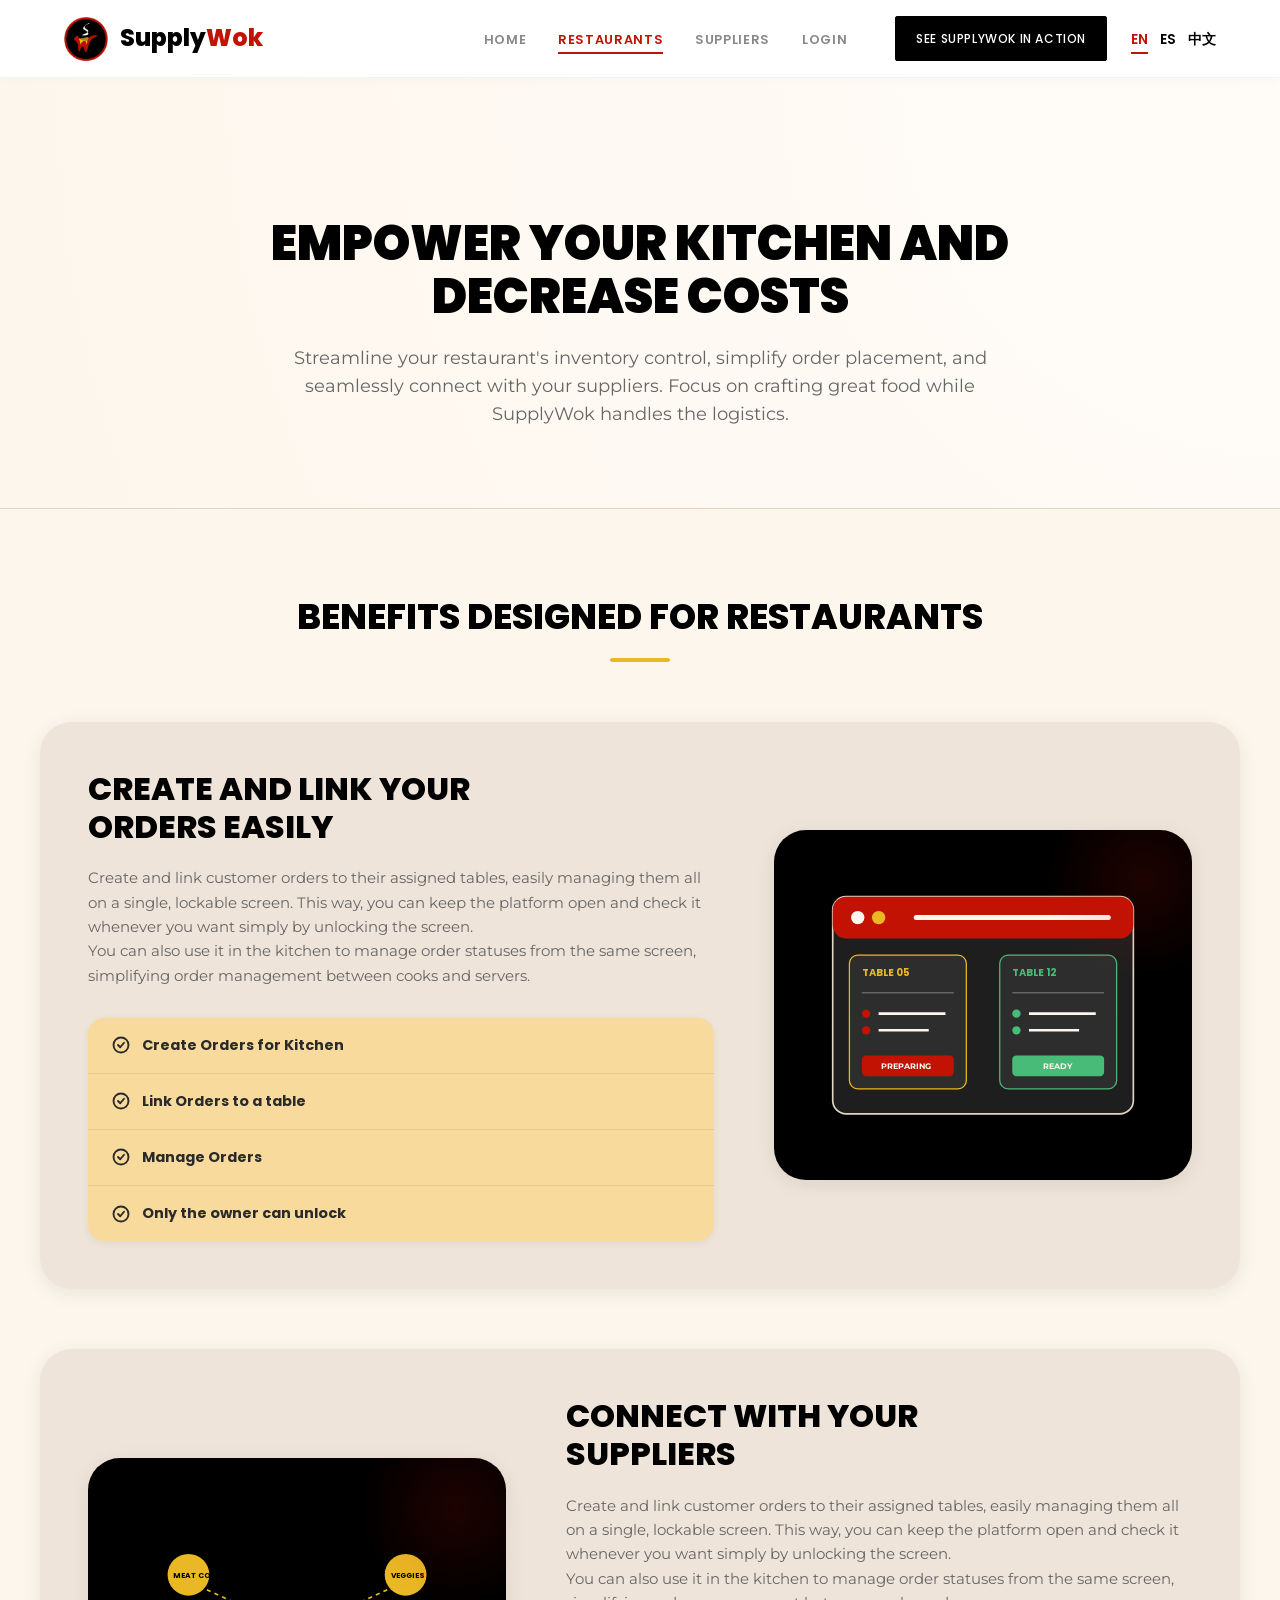
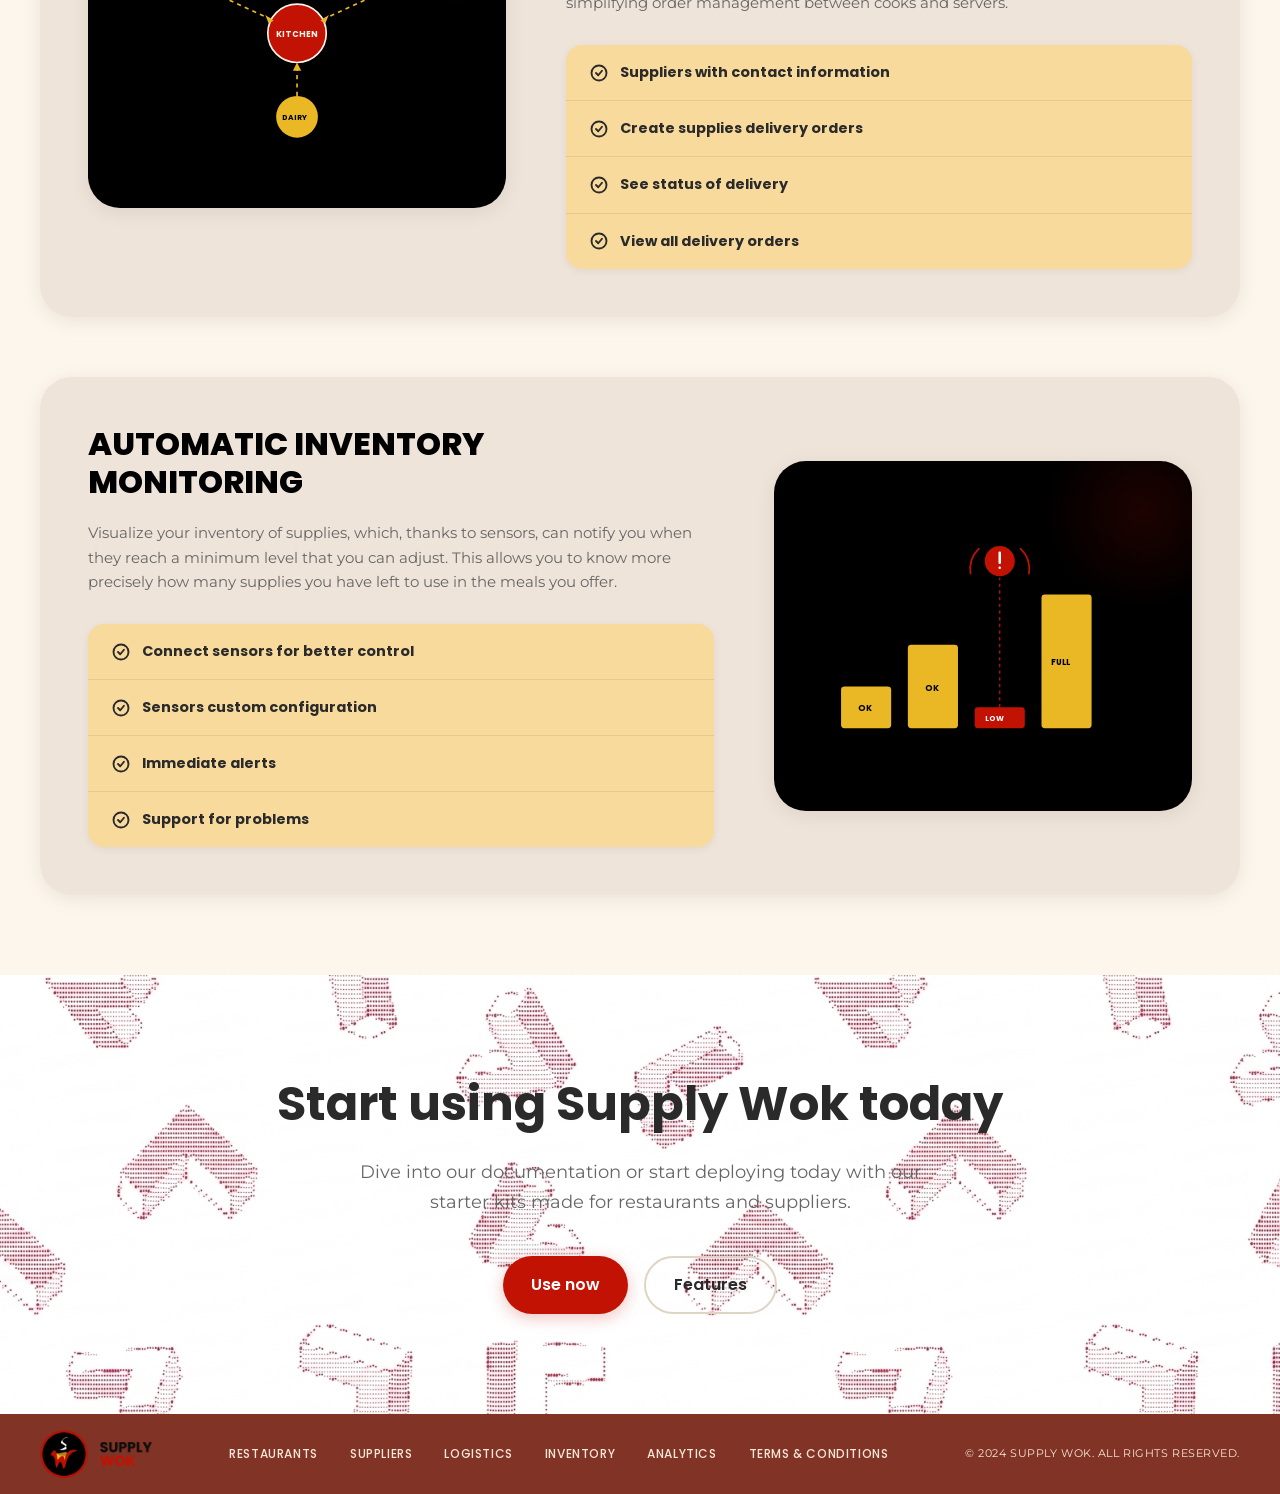
==== assets/pages/restaurants.html @ 43b3a289 "refactor: remove unused stylesheets and terms page for cleanup." ====
<!DOCTYPE html>
<html lang="es">

<head>
    <meta charset="UTF-8">
    <meta name="viewport" content="width=device-width, initial-scale=1.0">
    <title data-i18n="rest_meta_title">Beneficios para Restaurantes | SupplyWok</title>
    <meta name="description" data-i18n-content="rest_meta_desc"
        content="Descubre cómo SupplyWok optimiza las operaciones de cocina, gestiona el inventario y coordina proveedores.">
    <meta name="keywords" content="restaurantes, abastecimiento, inventario, IoT, operaciones, cocina">
    <meta name="author" content="Aurora">
    
    <!-- CSS Stylesheets -->
    <link rel="stylesheet" href="../styles/main.css">
    <link rel="stylesheet" href="../styles/navbar.css">
    <link rel="stylesheet" href="../styles/benefits.css">
</head>

<body>

    <header class="header">
        <div class="header-container">
            <a href="../../index.html" class="header-logo">
                <img src="../images/supplywok-logo.png" alt="SupplyWok Logo" class="header-logo-img">
                <span class="header-logo-text">Supply<span class="header-logo-highlight">Wok</span></span>
            </a>

            <button class="header-toggle" aria-label="Abrir menú" aria-expanded="false">
                <span class="hamburger"></span>
            </button>

            <nav class="header-nav" role="navigation">
                <div class="header-nav-left">
                    <ul class="header-menu">
                        <li><a href="../../index.html" class="header-link header-link--grey"
                                data-i18n="nav_features">HOME</a></li>
                        <li><a href="restaurants.html" class="header-link header-link--active"
                                data-i18n="nav_restaurants">RESTAURANTS</a></li>
                        <li><a href="suppliers.html" class="header-link header-link--grey"
                                data-i18n="nav_suppliers">SUPPLIERS</a></li>
                        <li><a href="../../index.html#login" class="header-link header-link--grey" data-i18n="nav_login">LOGIN</a>
                        </li>
                    </ul>
                </div>

                <div class="header-nav-right">
                    <div class="header-cta">
                        <a href="" class="header-cta-btn" data-i18n="nav_cta">SEE SUPPLYWOK IN ACTION</a>
                    </div>
                    <ul class="header-lang">
                        <li><button class="header-lang-btn header-lang-btn--active">EN</button></li>
                        <li><button class="header-lang-btn">ES</button></li>
                        <li><button class="header-lang-btn">中文</button></li>
                    </ul>
                </div>
            </nav>
        </div>
    </header>

    <main>
        <!-- Hero Section -->
        <section class="benefits-hero">
            <div class="benefits-hero-container">
                <h1 class="benefits-hero-title" data-i18n="rest_hero_title">EMPODERA TU COCINA Y REDUCE COSTOS</h1>
                <p class="benefits-hero-desc" data-i18n="rest_hero_desc">
                    Agiliza el control de inventario de tu restaurante, simplifica la creación de pedidos y conéctate sin problemas con tus proveedores. Concéntrate en cocinar mientras SupplyWok maneja la logística.
                </p>
            </div>
        </section>

        <!-- Benefits Details -->
        <section class="benefits-section">
            <div class="benefits-container">
                <h2 class="benefits-section-title" data-i18n="benefits_title_rest">Beneficios diseñados para Restaurantes</h2>
                
                <div class="benefits-layout">
                    <!-- Benefit 1: Orders -->
                    <div class="benefit-row">
                        <div class="benefit-info">
                            <h3 data-i18n-html="uses_1_title">CREA Y VINCULA TUS<br>PEDIDOS FÁCILMENTE</h3>
                            <p data-i18n-html="uses_1_desc">
                                Crea y vincula pedidos de clientes a sus mesas asignadas, gestionándolos todos en una pantalla única y bloqueable. De esta manera, puedes mantener la plataforma abierta y revisarla cuando quieras simplemente desbloqueando la pantalla.<br>También puedes usarla en la cocina para gestionar estados de pedidos, simplificando la gestión entre cocineros y meseros.
                            </p>
                            
                            <ul class="benefit-details-list">
                                <li>
                                    <svg class="benefit-details-icon" viewBox="0 0 24 24">
                                        <circle cx="12" cy="12" r="10" />
                                        <path d="M8 12l3 3 5-6" />
                                    </svg>
                                    <span data-i18n="uses_1_li_1">Crea Pedidos para Cocina</span>
                                </li>
                                <li>
                                    <svg class="benefit-details-icon" viewBox="0 0 24 24">
                                        <circle cx="12" cy="12" r="10" />
                                        <path d="M8 12l3 3 5-6" />
                                    </svg>
                                    <span data-i18n="uses_1_li_2">Vincula Pedidos a una mesa</span>
                                </li>
                                <li>
                                    <svg class="benefit-details-icon" viewBox="0 0 24 24">
                                        <circle cx="12" cy="12" r="10" />
                                        <path d="M8 12l3 3 5-6" />
                                    </svg>
                                    <span data-i18n="uses_1_li_3">Gestiona Pedidos</span>
                                </li>
                                <li>
                                    <svg class="benefit-details-icon" viewBox="0 0 24 24">
                                        <circle cx="12" cy="12" r="10" />
                                        <path d="M8 12l3 3 5-6" />
                                    </svg>
                                    <span data-i18n="uses_1_li_4">Solo el dueño puede desbloquear</span>
                                </li>
                            </ul>
                        </div>
                        <div class="benefit-visual">
                            <!-- Premium SVG Graphic: Orders dashboard -->
                            <svg width="80%" height="80%" viewBox="0 0 400 300" fill="none" xmlns="http://www.w3.org/2000/svg" style="max-width: 350px;">
                                <rect x="20" y="20" width="360" height="260" rx="16" fill="#1e1e1e" stroke="#e0d5c5" stroke-width="2"/>
                                <rect x="20" y="20" width="360" height="50" rx="16" fill="#C21204" />
                                <circle cx="50" cy="45" r="8" fill="#FDF6EC"/>
                                <circle cx="75" cy="45" r="8" fill="#E9B824"/>
                                <line x1="120" y1="45" x2="350" y2="45" stroke="#FDF6EC" stroke-width="6" stroke-linecap="round"/>
                                
                                <!-- Ticket 1 -->
                                <rect x="40" y="90" width="140" height="160" rx="10" fill="#2d2d2d" stroke="#E9B824" stroke-width="1.5"/>
                                <text x="55" y="115" fill="#E9B824" font-family="Poppins" font-size="12" font-weight="bold">TABLE 05</text>
                                <line x1="55" y1="135" x2="165" y2="135" stroke="#666" stroke-width="2"/>
                                <circle cx="60" cy="160" r="5" fill="#C21204"/>
                                <line x1="75" y1="160" x2="155" y2="160" stroke="#FDF6EC" stroke-width="3"/>
                                <circle cx="60" cy="180" r="5" fill="#C21204"/>
                                <line x1="75" y1="180" x2="135" y2="180" stroke="#FDF6EC" stroke-width="3"/>
                                <rect x="55" y="210" width="110" height="25" rx="5" fill="#C21204" />
                                <text x="78" y="226" fill="#FDF6EC" font-family="Montserrat" font-size="10" font-weight="bold">PREPARING</text>
                                
                                <!-- Ticket 2 -->
                                <rect x="220" y="90" width="140" height="160" rx="10" fill="#2d2d2d" stroke="#48BB78" stroke-width="1.5"/>
                                <text x="235" y="115" fill="#48BB78" font-family="Poppins" font-size="12" font-weight="bold">TABLE 12</text>
                                <line x1="235" y1="135" x2="345" y2="135" stroke="#666" stroke-width="2"/>
                                <circle cx="240" cy="160" r="5" fill="#48BB78"/>
                                <line x1="255" y1="160" x2="335" y2="160" stroke="#FDF6EC" stroke-width="3"/>
                                <circle cx="240" cy="180" r="5" fill="#48BB78"/>
                                <line x1="255" y1="180" x2="315" y2="180" stroke="#FDF6EC" stroke-width="3"/>
                                <rect x="235" y="210" width="110" height="25" rx="5" fill="#48BB78" />
                                <text x="272" y="226" fill="#FDF6EC" font-family="Montserrat" font-size="10" font-weight="bold">READY</text>
                            </svg>
                        </div>
                    </div>

                    <!-- Benefit 2: Suppliers -->
                    <div class="benefit-row">
                        <div class="benefit-info">
                            <h3 data-i18n-html="uses_2_title">CONECTA CON TUS<br>PROVEEDORES</h3>
                            <p data-i18n-html="uses_2_desc">
                                Crea y vincula pedidos de clientes a sus mesas asignadas, gestionándolos todos en una pantalla única y bloqueable. De esta manera, puedes mantener la plataforma abierta y revisarla cuando quieras simplemente desbloqueando la pantalla.<br>También puedes usarla en la cocina para gestionar estados de pedidos, simplificando la gestión entre cocineros y meseros.
                            </p>
                            
                            <ul class="benefit-details-list">
                                <li>
                                    <svg class="benefit-details-icon" viewBox="0 0 24 24">
                                        <circle cx="12" cy="12" r="10" />
                                        <path d="M8 12l3 3 5-6" />
                                    </svg>
                                    <span data-i18n="uses_2_li_1">Proveedores con información de contacto</span>
                                </li>
                                <li>
                                    <svg class="benefit-details-icon" viewBox="0 0 24 24">
                                        <circle cx="12" cy="12" r="10" />
                                        <path d="M8 12l3 3 5-6" />
                                    </svg>
                                    <span data-i18n="uses_2_li_2">Crea pedidos de entrega de suministros</span>
                                </li>
                                <li>
                                    <svg class="benefit-details-icon" viewBox="0 0 24 24">
                                        <circle cx="12" cy="12" r="10" />
                                        <path d="M8 12l3 3 5-6" />
                                    </svg>
                                    <span data-i18n="uses_2_li_3">Ver estado de la entrega</span>
                                </li>
                                <li>
                                    <svg class="benefit-details-icon" viewBox="0 0 24 24">
                                        <circle cx="12" cy="12" r="10" />
                                        <path d="M8 12l3 3 5-6" />
                                    </svg>
                                    <span data-i18n="uses_2_li_4">Ver todos los pedidos de entrega</span>
                                </li>
                            </ul>
                        </div>
                        <div class="benefit-visual">
                            <!-- Premium SVG Graphic: Suppliers connection -->
                            <svg width="80%" height="80%" viewBox="0 0 400 300" fill="none" xmlns="http://www.w3.org/2000/svg" style="max-width: 350px;">
                                <!-- Central Hub (Restaurant) -->
                                <circle cx="200" cy="150" r="35" fill="#C21204" stroke="#FDF6EC" stroke-width="2"/>
                                <text x="175" y="154" fill="#FDF6EC" font-family="Poppins" font-size="10" font-weight="bold">KITCHEN</text>
                                
                                <!-- Supplier Node 1 -->
                                <circle cx="70" cy="80" r="25" fill="#E9B824" />
                                <text x="52" y="84" fill="#000" font-family="Poppins" font-size="9" font-weight="bold">MEAT CO</text>
                                
                                <!-- Supplier Node 2 -->
                                <circle cx="330" cy="80" r="25" fill="#E9B824" />
                                <text x="312" y="84" fill="#000" font-family="Poppins" font-size="9" font-weight="bold">VEGGIES</text>
                                
                                <!-- Supplier Node 3 -->
                                <circle cx="200" cy="250" r="25" fill="#E9B824" />
                                <text x="182" y="254" fill="#000" font-family="Poppins" font-size="9" font-weight="bold">DAIRY</text>
                                
                                <!-- Connections -->
                                <path d="M92 98 L170 134" stroke="#E9B824" stroke-dasharray="5 5" stroke-width="2" />
                                <path d="M308 98 L230 134" stroke="#E9B824" stroke-dasharray="5 5" stroke-width="2" />
                                <path d="M200 225 L200 185" stroke="#E9B824" stroke-dasharray="5 5" stroke-width="2" />
                                
                                <!-- Arrows indicating delivery -->
                                <polygon points="172,135 162,128 166,138" fill="#E9B824" />
                                <polygon points="228,135 238,128 234,138" fill="#E9B824" />
                                <polygon points="200,185 195,195 205,195" fill="#E9B824" />
                            </svg>
                        </div>
                    </div>

                    <!-- Benefit 3: Inventory -->
                    <div class="benefit-row">
                        <div class="benefit-info">
                            <h3 data-i18n-html="uses_3_title">MONITOREO AUTOMÁTICO<br>DE INVENTARIO</h3>
                            <p data-i18n-html="uses_3_desc">
                                Visualiza tu inventario de suministros, el cual, gracias a sensores, puede notificarte cuando alcanzan un nivel mínimo que puedes ajustar. Esto te permite saber con mayor precisión cuántos suministros te quedan para usar en las comidas que ofreces.
                            </p>
                            
                            <ul class="benefit-details-list">
                                <li>
                                    <svg class="benefit-details-icon" viewBox="0 0 24 24">
                                        <circle cx="12" cy="12" r="10" />
                                        <path d="M8 12l3 3 5-6" />
                                    </svg>
                                    <span data-i18n="uses_3_li_1">Conecta sensores para un mejor control</span>
                                </li>
                                <li>
                                    <svg class="benefit-details-icon" viewBox="0 0 24 24">
                                        <circle cx="12" cy="12" r="10" />
                                        <path d="M8 12l3 3 5-6" />
                                    </svg>
                                    <span data-i18n="uses_3_li_2">Configuración personalizada de sensores</span>
                                </li>
                                <li>
                                    <svg class="benefit-details-icon" viewBox="0 0 24 24">
                                        <circle cx="12" cy="12" r="10" />
                                        <path d="M8 12l3 3 5-6" />
                                    </svg>
                                    <span data-i18n="uses_3_li_3">Alertas inmediatas</span>
                                </li>
                                <li>
                                    <svg class="benefit-details-icon" viewBox="0 0 24 24">
                                        <circle cx="12" cy="12" r="10" />
                                        <path d="M8 12l3 3 5-6" />
                                    </svg>
                                    <span data-i18n="uses_3_li_4">Soporte para problemas</span>
                                </li>
                            </ul>
                        </div>
                        <div class="benefit-visual">
                            <!-- Premium SVG Graphic: Sensors / Inventory tracking -->
                            <svg width="80%" height="80%" viewBox="0 0 400 300" fill="none" xmlns="http://www.w3.org/2000/svg" style="max-width: 350px;">
                                <!-- Inventory Level Chart -->
                                <rect x="30" y="210" width="60" height="50" rx="4" fill="#E9B824"/>
                                <text x="50" y="240" fill="#000" font-family="Poppins" font-size="10" font-weight="bold">OK</text>
                                
                                <rect x="110" y="160" width="60" height="100" rx="4" fill="#E9B824"/>
                                <text x="130" y="215" fill="#000" font-family="Poppins" font-size="10" font-weight="bold">OK</text>
                                
                                <rect x="190" y="235" width="60" height="25" rx="4" fill="#C21204"/>
                                <text x="202" y="252" fill="#fff" font-family="Poppins" font-size="9" font-weight="bold">LOW</text>
                                
                                <rect x="270" y="100" width="60" height="160" rx="4" fill="#E9B824"/>
                                <text x="282" y="185" fill="#000" font-family="Poppins" font-size="10" font-weight="bold">FULL</text>
                                
                                <!-- Sensor Alert Trigger -->
                                <circle cx="220" cy="60" r="18" fill="#C21204" />
                                <path d="M220 50v12M220 68h.01" stroke="#fff" stroke-width="3" stroke-linecap="round" />
                                
                                <path d="M245 45 A 35 35 0 0 1 255 75" stroke="#C21204" stroke-width="2" fill="none" stroke-linecap="round"/>
                                <path d="M195 45 A 35 35 0 0 0 185 75" stroke="#C21204" stroke-width="2" fill="none" stroke-linecap="round"/>
                                
                                <path d="M220 235 L220 80" stroke="#C21204" stroke-dasharray="4 4" stroke-width="1.5" />
                            </svg>
                        </div>
                    </div>
                </div>
            </div>
        </section>

        <!-- CTA Section -->
        <section class="cta">
            <div class="cta-container">
                <h2 class="cta-title" data-i18n="cta_title">Start using Supply Wok today</h2>
                <p class="cta-desc" data-i18n="cta_desc">Dive into our documentation or start deploying today with our starter kits made for restaurants and suppliers.</p>
                <div class="cta-buttons">
                    <a href="" class="btn btn--primary" data-i18n="cta_btn_use">Use now</a>
                    <a href="../../index.html#features" class="btn btn--outline" data-i18n="cta_btn_features">Features</a>
                </div>
            </div>
        </section>
    </main>

    <!-- Footer Section -->
    <footer class="footer">
        <div class="footer-container">
            <div class="footer-brand">
                <img src="../images/supplywok-logo.png" alt="SupplyWok Logo" class="footer-logo-img">
                <img src="../images/supplywok-text.png" alt="SupplyWok Text" class="footer-logo-text">
            </div>

            <nav class="footer-nav">
                <a href="restaurants.html" data-i18n="footer_nav_1">RESTAURANTS</a>
                <a href="suppliers.html" data-i18n="footer_nav_2">SUPPLIERS</a>
                <a href="../../index.html#features" data-i18n="footer_nav_3">LOGISTICS</a>
                <a href="../../index.html#features" data-i18n="footer_nav_4">INVENTORY</a>
                <a href="../../index.html#features" data-i18n="footer_nav_5">ANALYTICS</a>
                <a href="terms-and-conditions.html" data-i18n="footer_nav_6">Terms and conditions</a>
            </nav>

            <div class="footer-copyright">
                <p data-i18n="footer_copy">© 2026 SUPPLY WOK. ALL RIGHTS RESERVED.</p>
            </div>
        </div>
    </footer>

    <!-- Scripts -->
    <script src="../scripts/i18n.js"></script>
    <script src="../scripts/navbar.js"></script>
</body>

</html>
---- assets/styles/main.css ----
/* =============================================
   SUPPLYWOK LANDING PAGE — MAIN STYLES
   ============================================= */

/* --- base.css --- */
/* =============================================
   SUPPLYWOK LANDING PAGE — BASE VARIABLES
   ============================================= */

@import url('https://fonts.googleapis.com/css2?family=Poppins:wght@400;600;700;800;900&family=Montserrat:wght@300;400;500;600;700&display=swap');

:root {
  --color-primary: #C21204;
  --color-primary-dark: #9E0F03;
  --color-secondary: #E9B824;
  --color-accent: #A07832;
  --color-bg: #FDF6EC;
  --color-bg-dark: #1a1a1a;
  --color-white: #FFFFFF;
  --color-black: #000000;
  --color-text: #2a2a2a;
  --color-text-light: #666;
  --color-border: #e0d5c5;
  
  --font-heading: 'Poppins', sans-serif;
  --font-body: 'Montserrat', sans-serif;
  
  --radius-sm: 8px;
  --radius-md: 16px;
  --radius-lg: 24px;
  --radius-xl: 32px;
  
  --shadow-sm: 0 2px 8px rgba(0,0,0,0.06);
  --shadow-md: 0 4px 20px rgba(0,0,0,0.08);
  --shadow-lg: 0 8px 40px rgba(0,0,0,0.12);
  
  --transition: 0.3s cubic-bezier(0.4, 0, 0.2, 1);
  --max-width: 1200px;
}

*, *::before, *::after {
  margin: 0;
  padding: 0;
  box-sizing: border-box;
}

html {
  font-size: 16px;
  scroll-behavior: smooth;
}

body {
  font-family: var(--font-body);
  background: var(--color-bg);
  color: var(--color-text);
  line-height: 1.6;
  -webkit-font-smoothing: antialiased;
  overflow-x: hidden;
}

img {
  max-width: 100%;
  height: auto;
  display: block;
}

a {
  text-decoration: none;
  color: inherit;
}

a:focus-visible {
  outline: 3px solid var(--color-primary);
  outline-offset: 2px;
  border-radius: 2px;
}

/* === BUTTONS === */
.btn {
  display: inline-flex;
  align-items: center;
  justify-content: center;
  padding: 14px 32px;
  border-radius: var(--radius-sm);
  font-family: var(--font-heading);
  font-weight: 600;
  font-size: 0.95rem;
  transition: var(--transition);
  min-height: 48px;
  cursor: pointer;
  border: none;
  outline: none;
}

.btn:active {
  transform: translateY(1px) scale(0.98);
}

.btn:focus-visible {
  outline: 3px solid var(--color-primary);
  outline-offset: 4px;
}

.btn--primary {
  background: var(--color-primary);
  color: var(--color-white);
  box-shadow: 0 4px 16px rgba(194, 18, 4, 0.25);
}

.btn--primary:hover {
  background: var(--color-primary-dark);
  transform: translateY(-2px);
  box-shadow: 0 6px 24px rgba(194, 18, 4, 0.35);
}

.btn--outline {
  background: transparent;
  color: var(--color-text);
  border: 2px solid var(--color-border);
}

.btn--outline:hover {
  border-color: var(--color-text);
  background: rgba(0, 0, 0, 0.03);
}


/* --- hero.css --- */
/* =============================================
   HERO SECTION STYLES (T02)
   ============================================= */

.hero {
  padding: 80px 24px 60px;
  background-color: var(--color-bg);
}

.hero-container {
  max-width: 1000px;
  margin: 0 auto;
  display: flex;
  flex-direction: column;
  align-items: center;
  text-align: center;
  gap: 48px;
}

.hero-content {
  display: flex;
  flex-direction: column;
  align-items: center;
}

.hero-title {
  font-family: var(--font-heading);
  font-size: clamp(2.5rem, 6vw, 4.5rem);
  font-weight: 900;
  line-height: 1.1;
  letter-spacing: -1px;
  color: #3a0a0a;
  margin-bottom: 24px;
  text-transform: uppercase;
}

.hero-title-highlight {
  display: inline;
}

.hero-description {
  font-size: 1.05rem;
  color: #555;
  line-height: 1.6;
  margin-bottom: 40px;
  max-width: 650px;
}

.hero-ctas {
  display: flex;
  justify-content: center;
  gap: 20px;
  flex-wrap: wrap;
}

/* Adjusting button styles for the hero section to match mockup */
.hero-ctas .btn {
  text-transform: uppercase;
  font-size: 0.8rem;
  letter-spacing: 0.5px;
  padding: 16px 36px;
  border-radius: 8px;
}

.hero-ctas .btn--primary {
  background-color: #1a0505;
  color: #fff;
  box-shadow: none;
}

.hero-ctas .btn--primary:hover {
  background-color: #3a0a0a;
}

.hero-ctas .btn--outline {
  border: 1px solid #d1c8b8;
  color: #333;
}

.hero-ctas .btn--outline:hover {
  background-color: rgba(0, 0, 0, 0.05);
}

.hero-visual {
  position: relative;
  width: 100%;
}

.hero-image-container {
  position: relative;
  border-radius: 16px;
  overflow: hidden;
  box-shadow: var(--shadow-lg);
  width: 100%;
}

.hero-image {
  width: 100%;
  height: auto;
  min-height: 400px;
  object-fit: cover;
  display: block;
}

.hero-badge {
  position: absolute;
  bottom: 24px;
  right: 24px;
  z-index: 2;
  background: rgba(240, 240, 240, 0.9);
  backdrop-filter: blur(10px);
  color: #111;
  padding: 24px;
  border-radius: 8px;
  display: flex;
  gap: 16px;
  align-items: flex-start;
  max-width: 300px;
  text-align: left;
  box-shadow: 0 10px 30px rgba(0, 0, 0, 0.15);
}

.badge-icon {
  width: 24px;
  height: 24px;
  object-fit: contain;
}

.badge-text-container {
  display: flex;
  flex-direction: column;
  gap: 8px;
}

.badge-title {
  font-family: var(--font-heading);
  font-size: 1.1rem;
  font-weight: 800;
  color: #000;
}

.badge-description {
  font-size: 0.85rem;
  color: #555;
  line-height: 1.5;
}

/* Trust Logos */
.hero-trust {
  max-width: var(--max-width);
  margin: 48px auto 0;
  text-align: center;
}

.hero-trust-text {
  font-size: 0.85rem;
  color: var(--color-text-light);
  margin-bottom: 20px;
  font-weight: 500;
}

.hero-logos-carousel {
  display: flex;
  justify-content: center;
  align-items: center;
  gap: 32px;
  flex-wrap: wrap;
}

.hero-logo {
  max-width: 120px;
  height: auto;
  opacity: 0.6;
  filter: grayscale(100%);
  transition: var(--transition);
}

.hero-logo:hover {
  opacity: 1;
  filter: grayscale(0%);
  transform: scale(1.05);
}

/* === RESPONSIVE (T04) === */

@media (max-width: 1024px) {
  .hero {
    padding: 60px 20px 40px;
  }

  .hero-container {
    gap: 40px;
  }

  .hero-title {
    margin-bottom: 20px;
  }

  .hero-image {
    min-height: 350px;
  }

  .hero-logos-carousel {
    gap: 24px;
  }

  .hero-logo {
    max-width: 100px;
  }
}

@media (max-width: 768px) {
  .hero {
    padding: 40px 16px 32px;
  }

  .hero-container {
    gap: 32px;
  }

  .hero-description {
    font-size: 1rem;
    margin-bottom: 32px;
  }

  .hero-ctas {
    flex-direction: column;
    width: 100%;
    gap: 12px;
  }

  .hero-ctas .btn {
    width: 100%;
  }

  .hero-badge {
    bottom: 16px;
    right: 16px;
    padding: 16px;
    max-width: calc(100% - 32px);
    flex-direction: row;
    gap: 12px;
  }

  .badge-icon {
    width: 20px;
    height: 20px;
  }

  .badge-title {
    font-size: 1rem;
  }

  .badge-description {
    font-size: 0.8rem;
  }

  .hero-logos-carousel {
    gap: 16px;
  }

  .hero-logo {
    max-width: 80px;
  }
}


/* --- features.css --- */
/* =============================================
   FEATURES SECTION STYLES (T06 / Bento Update)
   ============================================= */

.features {
  padding: 80px 24px;
  background-color: var(--color-white); /* Background is #fff as in design */
}

.features-container {
  max-width: var(--max-width);
  margin: 0 auto;
}

.section-title {
  font-family: var(--font-heading);
  font-size: clamp(1.8rem, 4vw, 2.6rem);
  font-weight: 800;
  text-align: center;
  letter-spacing: -0.5px;
  margin-bottom: 12px;
  text-transform: uppercase;
  color: var(--color-black);
}

.section-subtitle {
  text-align: center;
  color: var(--color-text-light);
  font-size: 1.05rem;
  margin-bottom: 48px;
}

.features-grid {
  display: grid;
  /* 3 columns:
     Top row: span 2, span 1
     Bottom row: span 1, span 2
  */
  grid-template-columns: repeat(3, 1fr);
  gap: 24px;
}

.features-card {
  background: var(--color-bg); /* #FDF6EC */
  border-radius: var(--radius-lg);
  padding: 40px;
  transition: var(--transition);
  border: 1px solid rgba(0,0,0,0.03);
  display: flex;
  flex-direction: column;
}

.features-card:hover {
  transform: translateY(-4px);
  box-shadow: var(--shadow-md);
  border-color: rgba(0,0,0,0.06);
}

/* Let the 1st card span 2 columns */
.features-card:nth-child(1) {
  grid-column: span 2;
}

/* The 4th card spans 2 columns */
.features-card:nth-child(4) {
  grid-column: span 2;
}

/* Dark Card (Demand Forecasting) */
.features-card--dark {
  background-color: #231c1a;
  color: #fff;
  border-color: #333;
}

.features-card-icon {
  width: 48px;
  height: 48px;
  display: block;
  margin-bottom: 24px;
  object-fit: contain;
}

.features-card-title {
  font-family: var(--font-heading);
  font-size: 1.5rem;
  font-weight: 700;
  margin-bottom: 16px;
  color: var(--color-black);
}

.features-card--dark .features-card-title {
  color: #fff;
}

.features-card-desc {
  font-family: var(--font-body);
  font-size: 0.95rem;
  line-height: 1.6;
  color: var(--color-text-light);
  flex-grow: 1; 
}

.features-card--dark .features-card-desc {
  color: #ccc;
  margin-bottom: 32px;
}

.features-card-link {
  font-family: var(--font-heading);
  font-weight: 700;
  font-size: 0.85rem;
  color: var(--color-primary);
  text-decoration: none;
  text-transform: uppercase;
  letter-spacing: 1px;
  display: inline-flex;
  align-items: center;
  gap: 8px;
  transition: var(--transition);
}

.features-card-link:hover {
  color: var(--color-primary-dark);
  gap: 12px; /* animate arrow */
}

/* Placeholder for the image in card 1 */
.features-card-visual {
  margin-top: 32px;
  border-radius: var(--radius-md) var(--radius-md) 0 0;
  overflow: hidden;
  margin-bottom: -40px; /* bleeds to the bottom padding */
}

.features-graphic-placeholder--dark {
  width: 100%;
  height: 240px;
  background-color: #1a1a1a;
  color: #666;
  display: flex;
  align-items: center;
  justify-content: center;
  font-family: var(--font-heading);
  font-weight: 600;
  font-size: 0.9rem;
  letter-spacing: 1px;
  text-transform: uppercase;
}

/* === RESPONSIVE === */

@media (max-width: 1024px) {
  .features-grid {
    grid-template-columns: repeat(2, 1fr);
  }
  
  .features-card:nth-child(1),
  .features-card:nth-child(4) {
    grid-column: span 1;
  }
}

@media (max-width: 768px) {
  .features {
    padding: 60px 16px;
  }
  
  .features-grid {
    grid-template-columns: 1fr;
    gap: 16px;
  }

  .features-card {
    padding: 32px 24px;
  }
  
  .features-card:nth-child(1),
  .features-card:nth-child(4) {
    grid-column: span 1;
  }
  
  .features-card-visual {
    margin-bottom: -32px;
  }
}

/* --- uses.css --- */
/* =============================================
   USES / PRODUCT GALLERY SECTION (T23)
   ============================================= */

.uses {
  padding: 80px 24px;
  background-color: var(--color-bg);
}

.uses-container {
  max-width: var(--max-width);
  margin: 0 auto;
}

.uses-tabs {
  display: flex;
  justify-content: center;
  flex-wrap: wrap;
  gap: 32px;
  margin: 40px 0;
}

.uses-tab {
  background: transparent;
  border: none;
  padding: 0 0 8px 0;
  font-family: var(--font-heading);
  font-weight: 500;
  font-size: 1rem;
  cursor: pointer;
  transition: var(--transition);
  color: #888;
  border-bottom: 3px solid transparent;
}

.uses-tab:hover {
  color: var(--color-black);
}

.uses-tab.active {
  color: var(--color-black);
  font-weight: 700;
  border-bottom-color: var(--color-secondary);
}

.uses-content {
  background-color: #EFE4D9; /* Peach/cream background from image */
  border-radius: var(--radius-xl);
  padding: 48px;
}

.uses-pane {
  display: none;
  grid-template-columns: 1fr 1fr;
  gap: 48px;
  align-items: stretch;
}

.uses-pane.active {
  display: grid;
}

.uses-text {
  display: flex;
  flex-direction: column;
}

.uses-text h3 {
  font-family: var(--font-heading);
  font-size: 2.5rem;
  font-weight: 900;
  margin-bottom: 24px;
  color: var(--color-black);
  line-height: 1.1;
  text-transform: uppercase;
}

.uses-text p {
  font-family: var(--font-body);
  font-size: 0.95rem;
  line-height: 1.6;
  margin-bottom: 24px;
  color: var(--color-text-light);
}

/* Custom CTA button */
.uses-btn {
  display: inline-flex;
  align-items: center;
  background-color: var(--color-primary);
  color: var(--color-secondary);
  font-family: var(--font-heading);
  font-weight: 800;
  font-size: 1rem;
  text-transform: uppercase;
  border-radius: var(--radius-sm);
  padding: 0;
  text-decoration: none;
  width: fit-content;
  overflow: hidden;
  margin-bottom: 32px;
}

.uses-btn span {
  padding: 12px 24px;
}

.uses-btn-icon {
  background-color: var(--color-black);
  padding: 12px 16px;
  display: flex;
  align-items: center;
  justify-content: center;
}

.uses-btn-icon svg {
  fill: none;
  stroke: var(--color-secondary);
  width: 24px;
  height: 24px;
}

/* Custom list */
.uses-list {
  list-style: none;
  background-color: #F8DA9D; /* Light yellow from image */
  border-radius: var(--radius-md);
  overflow: hidden;
  margin-top: auto;
}

.uses-list li {
  display: flex;
  align-items: center;
  gap: 12px;
  padding: 16px 24px;
  font-family: var(--font-heading);
  font-weight: 700;
  font-size: 0.9rem;
  color: #2a2a2a;
  border-bottom: 1px solid rgba(0,0,0,0.1);
}

.uses-list li:last-child {
  border-bottom: none;
}

.uses-list-icon {
  width: 20px;
  height: 20px;
  fill: none;
  stroke: #2a2a2a;
  stroke-width: 2;
  stroke-linecap: round;
  stroke-linejoin: round;
  flex-shrink: 0;
}

.uses-visual {
  background-color: var(--color-black);
  border-radius: 32px; /* large border radius */
  min-height: 650px;
  height: 100%;
  width: 100%;
}

@media (max-width: 900px) {
  .uses-pane {
    grid-template-columns: 1fr;
  }
  .uses-content {
    padding: 32px 24px;
  }
}


/* --- impact.css --- */
/* =============================================
   IMPACT SECTION (T22)
   ============================================= */

.impact {
  padding: 80px 24px;
  background-color: var(--color-bg);
}

.impact-container {
  max-width: 1000px;
  margin: 0 auto;
  display: flex;
  align-items: flex-end;
  gap: 32px;
  min-height: 400px;
}

.impact-title-wrapper {
  flex: 1;
  align-self: flex-start;
  margin-top: 40px;
}

.impact .section-title {
  font-family: var(--font-heading);
  font-size: 2.2rem;
  font-weight: 900;
  text-transform: uppercase;
  color: var(--color-black);
  text-align: left;
  line-height: 1.2;
  margin: 0;
}

.impact-grid {
  display: flex;
  align-items: flex-end;
  gap: 16px;
  flex: 3;
}

.impact-card {
  flex: 1;
  padding: 32px 16px;
  border-radius: 24px 24px 0 0; /* Rounded top corners only to look like bars */
  display: flex;
  flex-direction: column;
  align-items: center;
  text-align: center;
  gap: 32px; /* Space between number and text */
}

/* Base heights simulating a bar chart */
.impact-card--1 {
  background-color: #B2827B; /* Dusty rose */
  min-height: 220px;
}

.impact-card--2 {
  background-color: #8D7B75; /* Grayish brown */
  min-height: 300px;
}

.impact-card--3 {
  background-color: #A19992; /* Light grayish brown */
  min-height: 420px;
}

.impact-number {
  font-family: Georgia, 'Times New Roman', serif;
  font-size: 3rem;
  color: var(--color-black);
  line-height: 1;
}

.impact-desc {
  font-family: Georgia, 'Times New Roman', serif;
  font-size: 1rem;
  color: var(--color-black);
  line-height: 1.4;
  margin-top: auto; /* Push text to the bottom if needed, or leave naturally flowing */
}

@media (max-width: 900px) {
  .impact-container {
    flex-direction: column;
    align-items: stretch;
    gap: 40px;
  }
  .impact-title-wrapper {
    margin-top: 0;
    align-self: center;
    text-align: center;
  }
  .impact .section-title {
    text-align: center;
  }
  .impact-grid {
    align-items: stretch;
    flex-direction: column;
    gap: 24px;
    height: auto;
  }
  .impact-card {
    border-radius: var(--radius-md); /* All corners rounded on mobile */
    min-height: auto;
    padding: 32px 24px;
    gap: 16px;
  }
}


/* --- team.css --- */
/* =============================================
   TEAM & VIDEO SECTION (T24)
   ============================================= */

.team {
  padding: 80px 24px;
  background-color: var(--color-bg);
  color: var(--color-text);
  text-align: center;
}

.team .section-title {
  color: var(--color-black);
  margin-bottom: 8px;
}

.team-badge {
  display: inline-block;
  font-size: 0.85rem;
  font-weight: 700;
  color: var(--color-primary);
  letter-spacing: 0.1em;
  margin-bottom: 8px;
  text-transform: uppercase;
}

.team-container {
  max-width: 1200px;
  margin: 0 auto;
}

.team-slider-outer {
  position: relative;
  display: flex;
  align-items: center;
  justify-content: center;
  gap: 16px;
  margin: 48px 0;
  width: 100%;
}

.team-slider-btn {
  background-color: var(--color-black);
  color: var(--color-bg);
  border: none;
  border-radius: 50%;
  width: 48px;
  height: 48px;
  display: flex;
  align-items: center;
  justify-content: center;
  font-size: 1.25rem;
  font-weight: bold;
  cursor: pointer;
  box-shadow: var(--shadow-sm);
  transition: background-color 0.3s ease, transform 0.2s ease, opacity 0.3s ease;
  z-index: 10;
  flex-shrink: 0;
}

.team-slider-btn:hover {
  background-color: var(--color-primary);
  transform: scale(1.08);
}

.team-slider-btn:active {
  transform: scale(0.95);
}

.team-slider-track {
  display: flex;
  gap: 24px;
  overflow-x: auto;
  scroll-behavior: smooth;
  padding: 16px 8px;
  max-width: 900px;
  width: 100%;
  scrollbar-width: none; /* Firefox */
  -ms-overflow-style: none; /* IE/Edge */
  -webkit-overflow-scrolling: touch;
}

.team-slider-track::-webkit-scrollbar {
  display: none; /* Chrome, Safari, Opera */
}

.team-card {
  position: relative;
  display: flex;
  flex-direction: column;
  justify-content: space-between;
  overflow: hidden;
  height: 380px;
  width: 280px;
  flex-shrink: 0;
  background-color: #F5EFE6;
  border-radius: var(--radius-md);
  box-shadow: var(--shadow-sm);
  transition: transform 0.3s cubic-bezier(0.25, 0.46, 0.45, 0.94), box-shadow 0.3s ease;
}

.team-card:hover {
  transform: translateY(-8px);
  box-shadow: var(--shadow-md);
}

.team-card-role {
  position: absolute;
  top: 16px;
  right: 16px;
  font-size: 0.6rem;
  font-weight: 800;
  letter-spacing: 0.05em;
  color: var(--color-primary);
  background-color: rgba(255, 255, 255, 0.9);
  padding: 4px 8px;
  border-radius: var(--radius-sm);
  z-index: 3;
  text-transform: uppercase;
  max-width: 120px;
  text-align: right;
  line-height: 1.3;
}

.team-card-info {
  position: absolute;
  bottom: 20px;
  left: 20px;
  text-align: left;
  z-index: 3;
  pointer-events: none;
  background: linear-gradient(transparent, rgba(245, 239, 230, 0.95) 40%);
  padding: 16px 12px 0 0;
  width: calc(100% - 20px);
}

.team-card-name {
  margin: 0;
  font-size: 1.25rem;
  font-weight: 800;
  color: #1a1a1a;
  line-height: 1.2;
  text-shadow: 0 1px 3px rgba(245, 239, 230, 0.8);
}

.team-card-img-wrapper {
  position: absolute;
  bottom: 0;
  left: 0;
  width: 100%;
  height: 78%;
  display: flex;
  align-items: flex-end;
  justify-content: center;
  overflow: hidden;
}

.team-card-img {
  width: 100%;
  height: 100%;
  object-fit: cover;
  object-position: top center;
  transition: transform 0.4s ease;
}

.team-card:hover .team-card-img {
  transform: scale(1.04);
}

.team-video-wrapper {
  margin: 48px auto 0 auto;
  max-width: 900px;
  position: relative;
  border-radius: var(--radius-md);
  overflow: hidden;
  box-shadow: var(--shadow-lg);
  background-color: #000;
}

.team-video {
  width: 100%;
  height: auto;
  display: block;
}

.team-fallback {
  padding: 24px;
  background-color: rgba(255, 255, 255, 0.05);
  margin-top: 24px;
  border-radius: var(--radius-sm);
  text-align: left;
}

.team-fallback p {
  color: rgba(255, 255, 255, 0.8);
  font-size: 0.95rem;
}

@media (max-width: 768px) {
  .team {
    padding: 60px 16px;
  }
  
  .team-slider-outer {
    gap: 8px;
    margin: 32px 0;
  }
  
  .team-slider-btn {
    width: 40px;
    height: 40px;
    font-size: 1.1rem;
  }
  
  .team-slider-track {
    gap: 16px;
    padding: 12px 4px;
  }
  
  .team-card {
    height: 340px;
    width: 250px;
  }
  
  .team-card-name {
    font-size: 1.2rem;
  }
}

/* --- pricing.css --- */

.pricing {
  padding: 80px 24px;
  background-color: var(--color-bg);
}

.pricing-container {
  max-width: var(--max-width);
  margin: 0 auto;
}

.pricing-cards {
  display: grid;
  grid-template-columns: repeat(2, 1fr);
  gap: 32px;
  max-width: 900px;
  margin: 0 auto;
}

.pricing-card {
  background: var(--color-white);
  border-radius: var(--radius-lg);
  padding: 48px 40px;
  border: 1px solid var(--color-border);
  transition: var(--transition);
  display: flex;
  flex-direction: column;
}

.pricing-card:hover {
  transform: translateY(-4px);
  box-shadow: var(--shadow-lg);
}

.pricing-card--dark {
  background: var(--color-bg-dark);
  color: var(--color-white);
  border-color: #333;
}

.pricing-badge {
  font-family: var(--font-heading);
  font-size: 0.85rem;
  font-weight: 700;
  text-transform: uppercase;
  letter-spacing: 1px;
  color: var(--color-primary);
  display: block;
  margin-bottom: 24px;
}

.pricing-badge--gold {
  color: var(--color-secondary);
}

.pricing-price {
  margin-bottom: 24px;
  display: flex;
  align-items: baseline;
  gap: 4px;
}

.pricing-currency {
  font-family: var(--font-heading);
  font-size: 1.25rem;
  font-weight: 600;
}

.pricing-amount {
  font-family: var(--font-heading);
  font-size: 3.5rem;
  font-weight: 900;
  line-height: 1;
}

.pricing-amount--custom {
  font-size: 2.2rem;
}

.pricing-period {
  font-size: 0.95rem;
  color: var(--color-text-light);
}

.pricing-card--dark .pricing-period {
  color: #999;
}

.pricing-desc {
  font-size: 0.95rem;
  line-height: 1.6;
  margin-bottom: 32px;
  color: var(--color-text-light);
}

.pricing-card--dark .pricing-desc {
  color: #ccc;
}

.pricing-features {
  margin-bottom: 40px;
  display: flex;
  flex-direction: column;
  gap: 16px;
  flex-grow: 1;
  /* Pushes the button to the bottom so buttons align */
}

.pricing-features li {
  font-size: 0.95rem;
  display: flex;
  align-items: flex-start;
  gap: 8px;
}

/* === SPECIFIC PRICING BUTTON STYLES === */
.btn--gold {
  background: var(--color-secondary);
  color: var(--color-black);
  box-shadow: 0 4px 16px rgba(233, 184, 36, 0.25);
}

.btn--gold:hover {
  background: #d4a61e;
  transform: translateY(-2px);
}

.btn--full {
  width: 100%;
}


/* === RESPONSIVE (T08) === */
@media (max-width: 768px) {
  .pricing {
    padding: 60px 16px;
  }

  .pricing-cards {
    grid-template-columns: 1fr;
    gap: 24px;
  }

  .pricing-card {
    padding: 32px 24px;
  }
}

/* --- footer.css --- */
/* =============================================
   FOOTER SECTION (T20, T21)
   ============================================= */

.footer {
  background-color: #813426; /* Dark red/brown from mockup */
  padding: 16px 24px;
}

.footer-container {
  max-width: var(--max-width);
  margin: 0 auto;
  display: flex;
  align-items: center;
  justify-content: space-between;
  flex-wrap: wrap;
  gap: 24px;
}

.footer-brand {
  display: flex;
  align-items: center;
  gap: 12px;
}

.footer-logo-img {
  height: 48px; /* Match height from mockup approximately */
  width: auto;
  object-fit: contain;
}

.footer-logo-text {
  height: 24px; /* Slightly smaller than icon to match proportions */
  width: auto;
  object-fit: contain;
}

.footer-nav {
  display: flex;
  align-items: center;
  gap: 32px;
}

.footer-nav a {
  color: #F6E6D9; /* Light cream/white */
  text-decoration: none;
  font-family: var(--font-heading);
  font-size: 0.75rem;
  font-weight: 500;
  letter-spacing: 0.05em;
  text-transform: uppercase;
  transition: var(--transition);
}

.footer-nav a:hover {
  opacity: 0.8;
}

.footer-copyright {
  color: #F6E6D9; /* Light cream/white */
  font-family: var(--font-body);
  font-size: 0.7rem;
  letter-spacing: 0.05em;
  text-transform: uppercase;
}

.footer-copyright p {
  margin: 0;
}

@media (max-width: 900px) {
  .footer-container {
    flex-direction: column;
    text-align: center;
    gap: 16px;
  }
  .footer-nav {
    flex-wrap: wrap;
    justify-content: center;
    gap: 16px;
  }
}

/* --- faq.css --- */
/* =============================================
   FAQ SECTION STYLES (T10)
   ============================================= */

.faq {
  padding: 80px 24px;
  background-color: var(--color-white);
}

.faq-container {
  max-width: 640px;
  margin: 0 auto;
}

.faq-badge {
  display: block;
  background: var(--color-primary);
  color: var(--color-white);
  padding: 6px 16px;
  border-radius: var(--radius-sm);
  font-family: var(--font-heading);
  font-size: 0.85rem;
  font-weight: 600;
  text-align: center;
  width: fit-content;
  margin: 0 auto 20px;
}

.faq-list {
  display: flex;
  flex-direction: column;
  gap: 12px;
  margin-top: 32px;
}

.faq-item {
  background: var(--color-white);
  border-radius: var(--radius-md);
  border: 1px solid var(--color-border);
  overflow: hidden;
  transition: var(--transition);
}

.faq-item:hover {
  border-color: #ccc;
}

.faq-question {
  width: 100%;
  display: flex;
  align-items: center;
  justify-content: space-between;
  padding: 20px 24px;
  font-family: var(--font-body);
  font-size: 0.95rem;
  font-weight: 600;
  color: var(--color-text);
  text-align: left;
  min-height: 48px;
  background: none;
  cursor: pointer;
  border: none;
}

.faq-question:focus-visible {
  outline: 2px solid var(--color-primary);
  outline-offset: -2px;
}

.faq-icon {
  width: 28px;
  height: 28px;
  border-radius: 50%;
  border: 2px solid var(--color-border);
  display: flex;
  align-items: center;
  justify-content: center;
  font-size: 1.1rem;
  flex-shrink: 0;
  transition: var(--transition);
}

.faq-answer {
  max-height: 0;
  overflow: hidden;
  transition: max-height 0.4s ease, padding 0.3s ease;
}

.faq-item--active .faq-answer {
  max-height: 400px;
  padding: 0 24px 20px;
}

.faq-item--active .faq-icon {
  background: var(--color-primary);
  color: var(--color-white);
  border-color: var(--color-primary);
}

.faq-answer p {
  font-size: 0.95rem;
  line-height: 1.7;
  color: var(--color-text-light);
}

/* === RESPONSIVE === */
@media (max-width: 768px) {
  .faq {
    padding: 60px 16px;
  }
}

/* =============================================
   CTA SECTION STYLES
   ============================================= */
.cta {
  padding: 100px 24px;
  background-color: var(--color-white);
  background-image: url('../images/fondo-cta.png');
  background-size: cover;
  background-position: center;
  background-repeat: no-repeat;
  text-align: center;
  display: flex;
  justify-content: center;
  align-items: center;
}

.cta-container {
  max-width: 800px;
  margin: 0 auto;
  display: flex;
  flex-direction: column;
  align-items: center;
  gap: 24px;
}

.cta-title {
  font-family: var(--font-heading);
  font-size: 3rem;
  font-weight: 700;
  color: var(--color-text);
  line-height: 1.2;
}

.cta-desc {
  font-family: var(--font-body);
  font-size: 1.15rem;
  color: var(--color-text-light);
  line-height: 1.6;
  max-width: 600px;
}

.cta-buttons {
  display: flex;
  gap: 16px;
  justify-content: center;
  margin-top: 16px;
}

.cta-buttons .btn {
  padding: 14px 28px;
  font-size: 1rem;
  border-radius: 50px; /* Pill shape similar to reference image */
}

/* === RESPONSIVE === */
@media (max-width: 768px) {
  .cta {
    padding: 60px 16px;
  }
  .cta-title {
    font-size: 2.2rem;
  }
  .cta-desc {
    font-size: 1rem;
  }
  .cta-buttons {
    flex-direction: column;
    width: 100%;
    max-width: 300px;
  }
  .cta-buttons .btn {
    width: 100%;
  }
}
---- assets/styles/navbar.css ----
/* =============================================
   NAVBAR & HEADER STYLES (T12 & T13)
   ============================================= */

.header {
  position: sticky;
  top: 0;
  width: 100%;
  background-color: var(--color-white);
  z-index: 1000;
  border-bottom: 1px solid rgba(0,0,0,0.05);
  box-shadow: 0 4px 12px rgba(0,0,0,0.02);
}

.header-container {
  max-width: var(--max-width);
  margin: 0 auto;
  padding: 16px 24px;
  display: flex;
  align-items: center;
  justify-content: space-between;
}

.header-logo {
  display: flex;
  align-items: center;
  gap: 12px;
  text-decoration: none;
  z-index: 1001; /* Keeps logo above mobile nav overlay */
}

.header-logo-img {
  width: 44px;
  height: 44px;
  object-fit: contain;
}

.header-logo-text {
  font-family: var(--font-heading);
  font-size: 1.5rem;
  font-weight: 800;
  color: var(--color-black);
}

.header-logo-highlight {
  color: var(--color-primary);
}

/* --- DESKTOP NAV (T12) --- */
.header-nav {
  display: flex;
  align-items: center;
  gap: 48px;
  flex: 1;
  justify-content: flex-end;
}

.header-nav-left {
  display: flex;
  align-items: center;
}

.header-menu {
  display: flex;
  list-style: none;
  align-items: center;
  gap: 32px;
}

.header-link {
  text-decoration: none;
  font-family: var(--font-heading);
  font-weight: 600;
  color: var(--color-black);
  font-size: 0.8rem;
  letter-spacing: 0.05em;
  position: relative;
  text-transform: uppercase;
  transition: var(--transition);
}

.header-link--active {
  color: var(--color-primary);
}

.header-link--active::after {
  content: '';
  position: absolute;
  bottom: -6px;
  left: 0;
  width: 100%;
  height: 2px;
  background-color: var(--color-primary);
}

.header-link--grey {
  color: #888888;
}

.header-link--grey:hover {
  color: var(--color-black);
}

.header-nav-right {
  display: flex;
  align-items: center;
  gap: 24px;
}

.header-cta-btn {
  background-color: var(--color-black);
  color: var(--color-white);
  border: 1px solid var(--color-black);
  border-radius: 2px;
  padding: 12px 20px;
  font-family: var(--font-heading);
  font-weight: 500;
  font-size: 0.75rem;
  letter-spacing: 0.05em;
  text-transform: uppercase;
  transition: var(--transition);
  display: inline-flex;
  align-items: center;
  justify-content: center;
  cursor: pointer;
  text-decoration: none;
}

.header-cta-btn:hover {
  background-color: #333;
}

.header-lang {
  display: flex;
  list-style: none;
  align-items: center;
  gap: 12px;
}

.header-lang-btn {
  background: none;
  border: none;
  font-family: var(--font-heading);
  font-weight: 600;
  font-size: 0.85rem;
  cursor: pointer;
  color: var(--color-black);
  transition: var(--transition);
  position: relative;
  padding: 0;
}

.header-lang-btn--active {
  color: var(--color-primary);
}

.header-lang-btn--active::after {
  content: '';
  position: absolute;
  bottom: -4px;
  left: 0;
  width: 100%;
  height: 2px;
  background-color: var(--color-primary);
}

/* --- HAMBURGER MENU ICON --- */
.header-toggle {
  display: none;
  background: none;
  border: none;
  cursor: pointer;
  width: 32px;
  height: 24px;
  position: relative;
  z-index: 1001;
}

.hamburger {
  display: block;
  width: 100%;
  height: 2px;
  background-color: var(--color-black);
  position: relative;
  transition: var(--transition);
}

.hamburger::before,
.hamburger::after {
  content: '';
  position: absolute;
  width: 100%;
  height: 2px;
  background-color: var(--color-black);
  left: 0;
  transition: var(--transition);
}

.hamburger::before { top: -8px; }
.hamburger::after { top: 8px; }

/* Hamburger active states */
.header-toggle[aria-expanded="true"] .hamburger {
  background-color: transparent;
}

.header-toggle[aria-expanded="true"] .hamburger::before {
  top: 0;
  transform: rotate(45deg);
}

.header-toggle[aria-expanded="true"] .hamburger::after {
  top: 0;
  transform: rotate(-45deg);
}

/* --- MOBILE NAV (T13) --- */
@media (max-width: 900px) {
  .header-toggle {
    display: block;
  }

  .header-nav {
    position: fixed;
    top: 0;
    left: 0;
    width: 100%;
    height: 100vh;
    background-color: var(--color-bg);
    flex-direction: column;
    justify-content: center;
    gap: 40px;
    opacity: 0;
    visibility: hidden;
    transform: translateY(-20px);
    transition: all 0.4s cubic-bezier(0.4, 0, 0.2, 1);
    z-index: 1000;
  }

  .header-nav--open {
    opacity: 1;
    visibility: visible;
    transform: translateY(0);
  }

  .header-nav-left, .header-nav-right {
    flex-direction: column;
    gap: 32px;
  }

  .header-menu, .header-lang {
    flex-direction: column;
    gap: 32px;
  }

  .header-link {
    font-size: 1.5rem;
  }
  
  .header-lang-btn {
    font-size: 1.2rem;
  }
}
---- assets/styles/benefits.css ----
/* =============================================
   SUPPLYWOK BENEFIT PAGES STYLES
   ============================================= */

.benefits-hero {
  padding: 140px 24px 80px;
  background: radial-gradient(circle at top right, #fffcf8, var(--color-bg));
  text-align: center;
  border-bottom: 1px solid var(--color-border);
}

.benefits-hero-container {
  max-width: 850px;
  margin: 0 auto;
  display: flex;
  flex-direction: column;
  align-items: center;
  gap: 20px;
}

.benefits-hero-title {
  font-family: var(--font-heading);
  font-size: 3rem;
  font-weight: 900;
  color: var(--color-black);
  line-height: 1.1;
  text-transform: uppercase;
}

.benefits-hero-desc {
  font-family: var(--font-body);
  font-size: 1.1rem;
  color: var(--color-text-light);
  line-height: 1.6;
  max-width: 700px;
}

/* =============================================
   BENEFITS GRID SECTION
   ============================================= */

.benefits-section {
  padding: 80px 24px;
  background-color: var(--color-bg);
}

.benefits-container {
  max-width: var(--max-width);
  margin: 0 auto;
}

.benefits-section-title {
  text-align: center;
  font-family: var(--font-heading);
  font-size: 2.2rem;
  font-weight: 800;
  margin-bottom: 60px;
  text-transform: uppercase;
  color: var(--color-black);
  position: relative;
}

.benefits-section-title::after {
  content: '';
  display: block;
  width: 60px;
  height: 4px;
  background-color: var(--color-secondary);
  margin: 12px auto 0;
  border-radius: 2px;
}

.benefits-layout {
  display: flex;
  flex-direction: column;
  gap: 60px;
}

/* Alternating rows for high-end feel */
.benefit-row {
  display: flex;
  align-items: center;
  gap: 60px;
  background-color: #EFE4D9; /* Matching .uses-content color */
  border-radius: var(--radius-xl);
  padding: 48px;
  box-shadow: var(--shadow-md);
  transition: transform 0.3s ease, box-shadow 0.3s ease;
}

.benefit-row:hover {
  transform: translateY(-5px);
  box-shadow: var(--shadow-lg);
}

.benefit-row:nth-child(even) {
  flex-direction: row-reverse;
}

.benefit-info {
  flex: 1.2;
  display: flex;
  flex-direction: column;
  gap: 20px;
}

.benefit-info h3 {
  font-family: var(--font-heading);
  font-size: 2rem;
  font-weight: 800;
  color: var(--color-black);
  line-height: 1.2;
  text-transform: uppercase;
}

.benefit-info p {
  font-family: var(--font-body);
  font-size: 0.95rem;
  color: var(--color-text-light);
  line-height: 1.6;
}

.benefit-details-list {
  list-style: none;
  background-color: #F8DA9D; /* Matching .uses-list color */
  border-radius: var(--radius-md);
  overflow: hidden;
  margin-top: 10px;
  box-shadow: var(--shadow-sm);
}

.benefit-details-list li {
  display: flex;
  align-items: center;
  gap: 12px;
  padding: 16px 24px;
  font-family: var(--font-heading);
  font-weight: 700;
  font-size: 0.9rem;
  color: #2a2a2a;
  border-bottom: 1px solid rgba(0, 0, 0, 0.08);
}

.benefit-details-list li:last-child {
  border-bottom: none;
}

.benefit-details-icon {
  width: 18px;
  height: 18px;
  fill: none;
  stroke: #2a2a2a;
  stroke-width: 2.5;
  stroke-linecap: round;
  stroke-linejoin: round;
  flex-shrink: 0;
}

.benefit-visual {
  flex: 0.8;
  background-color: var(--color-black);
  border-radius: var(--radius-xl);
  min-height: 350px;
  display: flex;
  align-items: center;
  justify-content: center;
  position: relative;
  overflow: hidden;
  box-shadow: var(--shadow-md);
}

/* Beautiful accent decoration inside visual box */
.benefit-visual::before {
  content: '';
  position: absolute;
  top: -50px;
  right: -50px;
  width: 200px;
  height: 200px;
  background: radial-gradient(circle, rgba(194, 18, 4, 0.15) 0%, transparent 70%);
  border-radius: 50%;
}

.benefit-illustration {
  width: 100%;
  height: 100%;
  object-fit: cover;
  opacity: 0.85;
  transition: transform 0.5s ease;
}

.benefit-row:hover .benefit-illustration {
  transform: scale(1.03);
}

/* Back button */
.back-to-home-container {
  max-width: var(--max-width);
  margin: 0 auto;
  padding: 40px 24px 0;
}

.back-link {
  display: inline-flex;
  align-items: center;
  gap: 8px;
  font-family: var(--font-heading);
  font-weight: 600;
  color: var(--color-text-light);
  transition: var(--transition);
}

.back-link:hover {
  color: var(--color-primary);
  transform: translateX(-4px);
}

/* Responsive styles */
@media (max-width: 992px) {
  .benefit-row {
    flex-direction: column !important;
    gap: 40px;
    padding: 32px;
  }
  
  .benefit-visual {
    width: 100%;
    min-height: 300px;
  }
}

@media (max-width: 768px) {
  .benefits-hero {
    padding: 120px 16px 60px;
  }
  
  .benefits-hero-title {
    font-size: 2.2rem;
  }
  
  .benefits-section {
    padding: 60px 16px;
  }
  
  .benefits-section-title {
    font-size: 1.8rem;
    margin-bottom: 40px;
  }
}
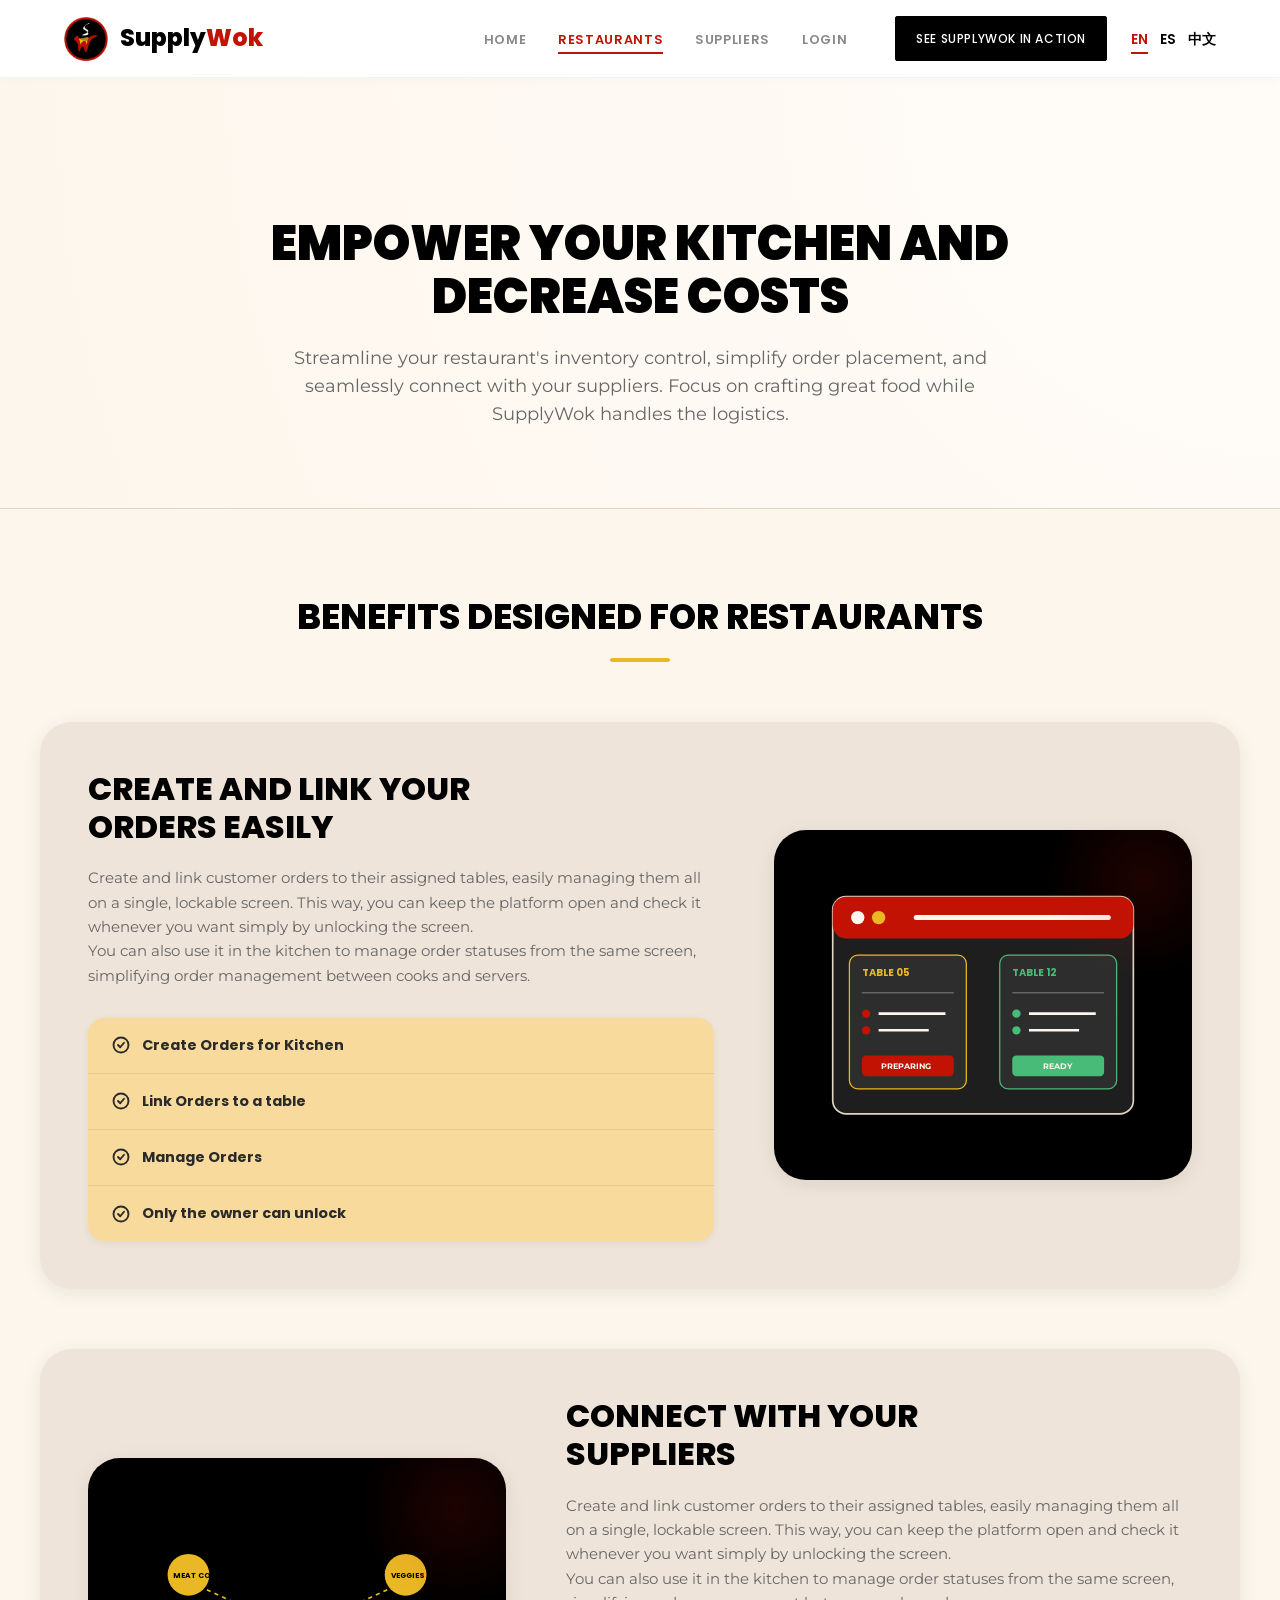
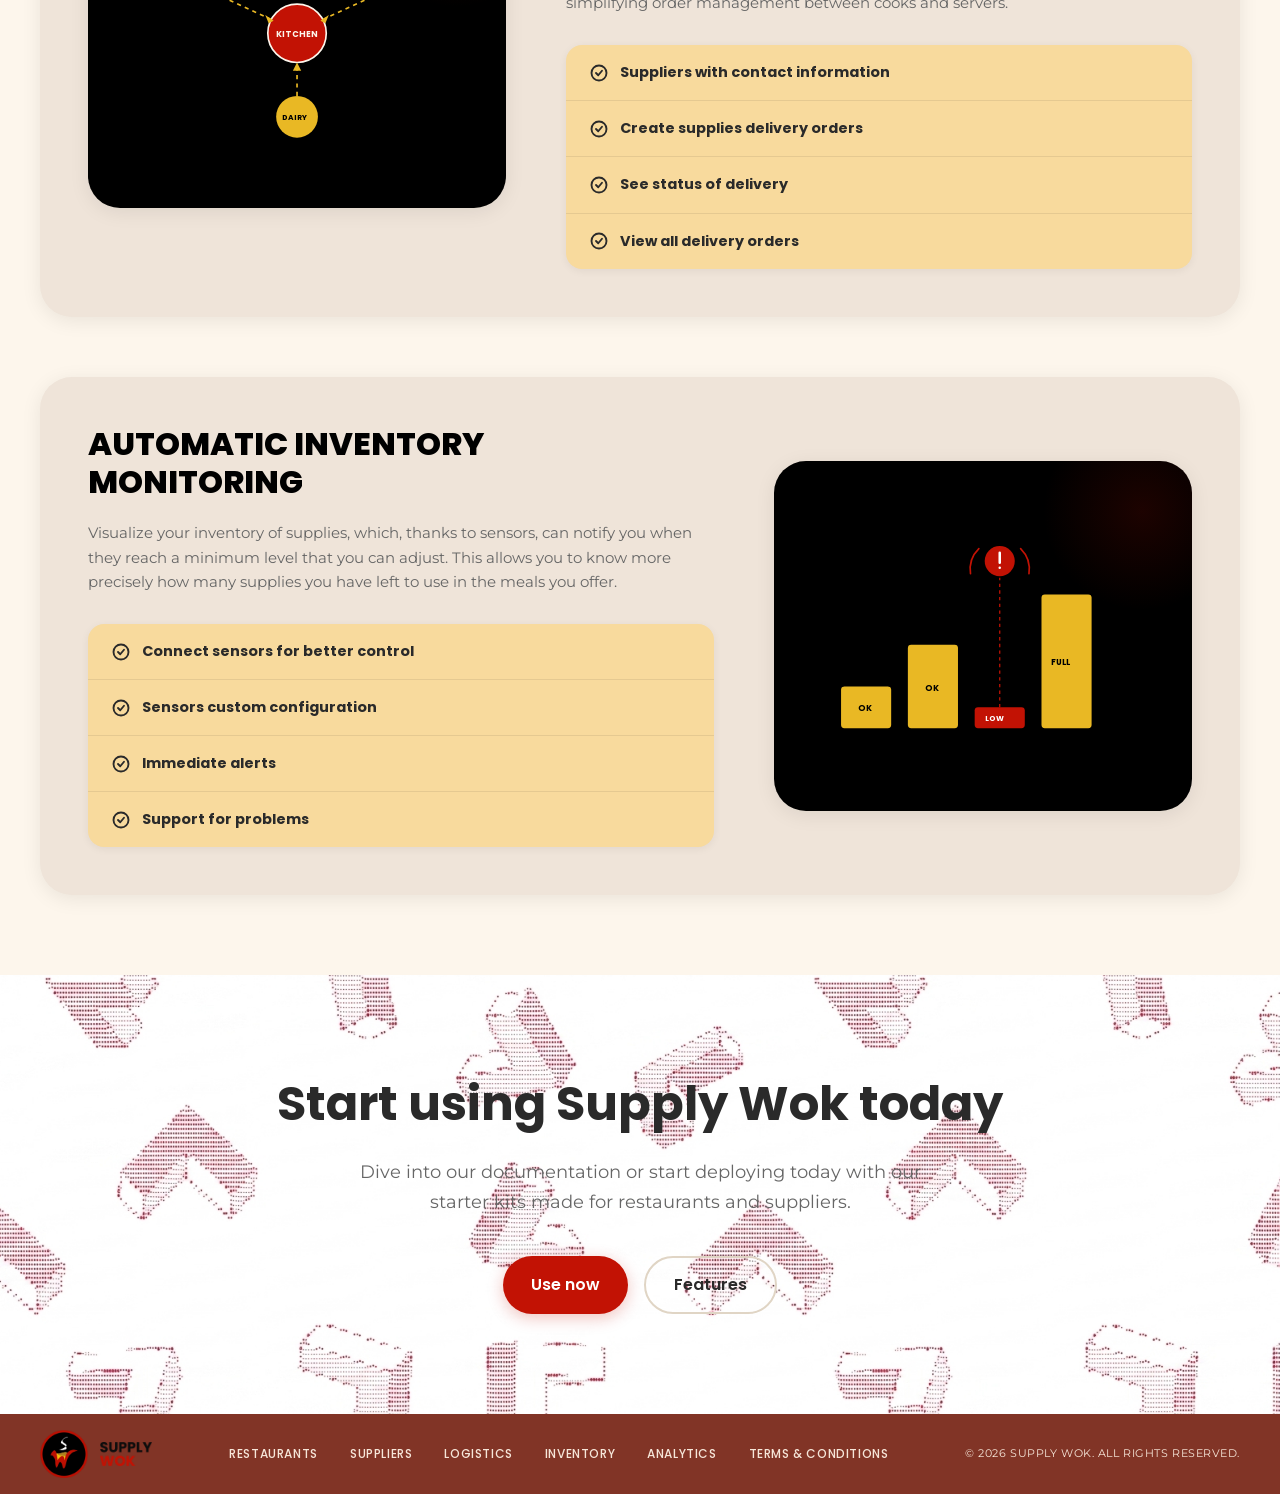
==== commit d45b9f1f: "Fix links" ====
--- a/assets/pages/restaurants.html
+++ b/assets/pages/restaurants.html
@@ -38,14 +38,14 @@
                                 data-i18n="nav_restaurants">RESTAURANTS</a></li>
                         <li><a href="suppliers.html" class="header-link header-link--grey"
                                 data-i18n="nav_suppliers">SUPPLIERS</a></li>
-                        <li><a href="../../index.html#login" class="header-link header-link--grey" data-i18n="nav_login">LOGIN</a>
+                        <li><a href="https://supplywok-frontend-1e9a7.web.app/" class="header-link header-link--grey" data-i18n="nav_login">LOGIN</a>
                         </li>
                     </ul>
                 </div>
 
                 <div class="header-nav-right">
                     <div class="header-cta">
-                        <a href="" class="header-cta-btn" data-i18n="nav_cta">SEE SUPPLYWOK IN ACTION</a>
+                        <a href="https://supplywok-frontend-1e9a7.web.app/" class="header-cta-btn" data-i18n="nav_cta">SEE SUPPLYWOK IN ACTION</a>
                     </div>
                     <ul class="header-lang">
                         <li><button class="header-lang-btn header-lang-btn--active">EN</button></li>
@@ -294,7 +294,7 @@
                 <h2 class="cta-title" data-i18n="cta_title">Start using Supply Wok today</h2>
                 <p class="cta-desc" data-i18n="cta_desc">Dive into our documentation or start deploying today with our starter kits made for restaurants and suppliers.</p>
                 <div class="cta-buttons">
-                    <a href="" class="btn btn--primary" data-i18n="cta_btn_use">Use now</a>
+                    <a href="https://supplywok-frontend-1e9a7.web.app/" class="btn btn--primary" data-i18n="cta_btn_use">Use now</a>
                     <a href="../../index.html#features" class="btn btn--outline" data-i18n="cta_btn_features">Features</a>
                 </div>
             </div>
--- a/assets/styles/main.css
+++ b/assets/styles/main.css
@@ -746,6 +746,14 @@
   min-height: 650px;
   height: 100%;
   width: 100%;
+  overflow: hidden;
+}
+
+.uses-visual img {
+  display: block;
+  width: 100%;
+  height: 100%;
+  object-fit: cover;
 }
 
 @media (max-width: 900px) {
